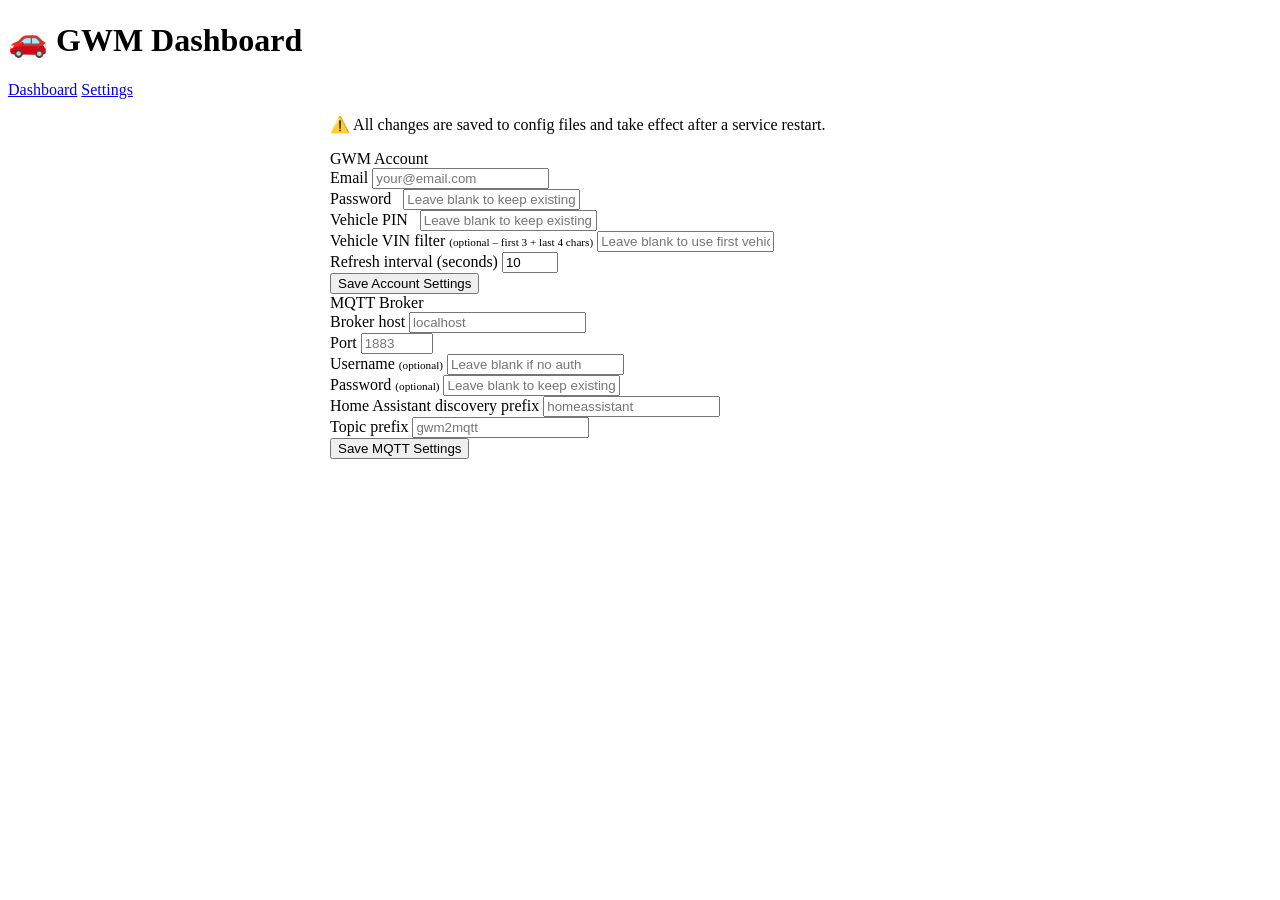
==== static/settings.html @ 9da3577c "Add web dashboard with live status, commands, and settings - New HTTP server (axum, port 8080) start" ====
<!DOCTYPE html>
<html lang="en">
<head>
  <meta charset="UTF-8">
  <meta name="viewport" content="width=device-width, initial-scale=1.0">
  <title>GWM Dashboard – Settings</title>
  <link rel="stylesheet" href="/style.css">
</head>
<body>
  <header>
    <h1>&#x1F697; GWM Dashboard</h1>
    <nav>
      <a href="/">Dashboard</a>
      <a href="/settings" class="active">Settings</a>
    </nav>
  </header>

  <main>
    <div class="card" style="max-width:620px;margin:0 auto">

      <p class="notice">
        &#x26A0;&#xFE0F; All changes are saved to config files and take effect after a service restart.
      </p>

      <!-- GWM Account -->
      <div class="form-section">
        <div class="form-section-title">GWM Account</div>

        <div class="form-group">
          <label>Email</label>
          <input type="email" id="email" placeholder="your@email.com" autocomplete="username">
        </div>
        <div class="form-group">
          <label>Password &nbsp;<span id="pw-hint" style="font-size:0.7rem;color:var(--text-muted)"></span></label>
          <input type="password" id="password" placeholder="Leave blank to keep existing" autocomplete="current-password">
        </div>
        <div class="form-group">
          <label>Vehicle PIN &nbsp;<span id="pin-hint" style="font-size:0.7rem;color:var(--text-muted)"></span></label>
          <input type="password" id="pin" placeholder="Leave blank to keep existing" maxlength="8">
        </div>
        <div class="form-group">
          <label>Vehicle VIN filter <span style="font-size:0.7rem;color:var(--border)">(optional – first 3 + last 4 chars)</span></label>
          <input type="text" id="vehicle-vin" placeholder="Leave blank to use first vehicle" maxlength="17">
        </div>
        <div class="form-group">
          <label>Refresh interval (seconds)</label>
          <input type="number" id="refresh-interval" min="5" max="300" value="10">
        </div>

        <button class="btn btn-primary" onclick="saveCredentials()">Save Account Settings</button>
        <div id="creds-feedback" class="feedback-msg"></div>
      </div>

      <!-- MQTT -->
      <div class="form-section">
        <div class="form-section-title">MQTT Broker</div>

        <div class="form-group">
          <label>Broker host</label>
          <input type="text" id="mqtt-broker" placeholder="localhost">
        </div>
        <div class="form-group">
          <label>Port</label>
          <input type="number" id="mqtt-port" placeholder="1883" min="1" max="65535">
        </div>
        <div class="form-group">
          <label>Username <span style="font-size:0.7rem;color:var(--border)">(optional)</span></label>
          <input type="text" id="mqtt-user" placeholder="Leave blank if no auth" autocomplete="off">
        </div>
        <div class="form-group">
          <label>Password <span style="font-size:0.7rem;color:var(--border)">(optional)</span></label>
          <input type="password" id="mqtt-password" placeholder="Leave blank to keep existing" autocomplete="off">
        </div>
        <div class="form-group">
          <label>Home Assistant discovery prefix</label>
          <input type="text" id="mqtt-discovery" placeholder="homeassistant">
        </div>
        <div class="form-group">
          <label>Topic prefix</label>
          <input type="text" id="mqtt-prefix" placeholder="gwm2mqtt">
        </div>

        <button class="btn btn-primary" onclick="saveMqtt()">Save MQTT Settings</button>
        <div id="mqtt-feedback" class="feedback-msg"></div>
      </div>

    </div>
  </main>

  <div class="toast-container" id="toasts"></div>
  <script src="/app.js"></script>
  <script>
    async function loadSettings() {
      try {
        const data = await fetch('/api/config').then(r => r.json());

        const c = data.credentials || {};
        document.getElementById('email').value = c.email || '';
        document.getElementById('pw-hint').textContent  = c.hasPassword ? '(password saved)' : '(not set)';
        document.getElementById('pin-hint').textContent = c.hasPin      ? '(PIN saved)'      : '(not set)';
        document.getElementById('vehicle-vin').value       = c.vehicleVin       || '';
        document.getElementById('refresh-interval').value  = c.refreshInterval  || 10;

        const m = data.mqtt || {};
        document.getElementById('mqtt-broker').value    = m.broker        || '';
        document.getElementById('mqtt-port').value      = m.port          || 1883;
        document.getElementById('mqtt-user').value      = m.user          || '';
        document.getElementById('mqtt-discovery').value = m.discoveryTopic || 'homeassistant';
        document.getElementById('mqtt-prefix').value    = m.topicPrefix   || 'gwm2mqtt';
      } catch (e) {
        showToast('Failed to load settings', 'error');
      }
    }

    async function saveCredentials() {
      const result = await apiPost('/api/config/credentials', {
        email:           document.getElementById('email').value,
        password:        document.getElementById('password').value,
        pin:             document.getElementById('pin').value,
        vehicleVin:      document.getElementById('vehicle-vin').value,
        refreshInterval: parseInt(document.getElementById('refresh-interval').value) || 10,
      });
      const el = document.getElementById('creds-feedback');
      el.textContent   = result.message;
      el.style.color   = result.success ? 'var(--success)' : 'var(--danger)';
      if (result.success) {
        document.getElementById('password').value = '';
        document.getElementById('pin').value      = '';
        loadSettings();
      }
    }

    async function saveMqtt() {
      const result = await apiPost('/api/config/mqtt', {
        broker:        document.getElementById('mqtt-broker').value,
        port:          parseInt(document.getElementById('mqtt-port').value) || 1883,
        user:          document.getElementById('mqtt-user').value,
        password:      document.getElementById('mqtt-password').value,
        discoveryTopic: document.getElementById('mqtt-discovery').value,
        topicPrefix:   document.getElementById('mqtt-prefix').value,
      });
      const el = document.getElementById('mqtt-feedback');
      el.textContent = result.message;
      el.style.color = result.success ? 'var(--success)' : 'var(--danger)';
      if (result.success) {
        document.getElementById('mqtt-password').value = '';
      }
    }

    loadSettings();
  </script>
</body>
</html>
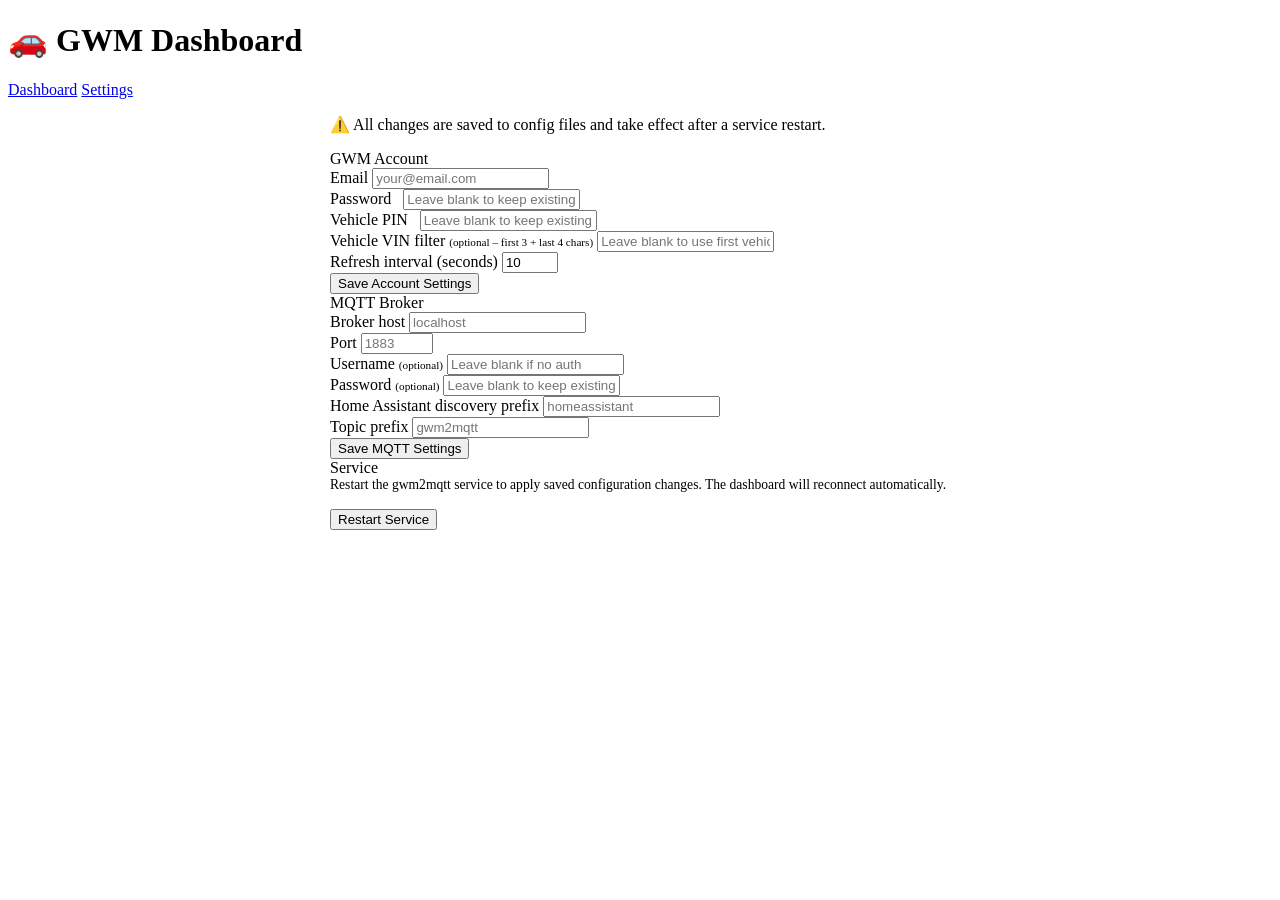
==== commit e42aa8ac: "Bump version to 0.3.3: credential encryption and service restart - Add AES-256-GCM encryption for cr" ====
--- a/static/settings.html
+++ b/static/settings.html
@@ -84,6 +84,17 @@
         <div id="mqtt-feedback" class="feedback-msg"></div>
       </div>
 
+      <!-- Service -->
+      <div class="form-section">
+        <div class="form-section-title">Service</div>
+        <p style="font-size:0.85rem;color:var(--text-muted);margin:0 0 1rem">
+          Restart the gwm2mqtt service to apply saved configuration changes.
+          The dashboard will reconnect automatically.
+        </p>
+        <button class="btn btn-danger" id="restart-btn" onclick="confirmRestart()">Restart Service</button>
+        <div id="restart-feedback" class="feedback-msg"></div>
+      </div>
+
     </div>
   </main>
 
@@ -147,6 +158,39 @@
       }
     }
 
+    async function confirmRestart() {
+      if (!confirm('Restart the gwm2mqtt service?\n\nThe dashboard will be unavailable for a few seconds.')) return;
+      const btn = document.getElementById('restart-btn');
+      const fb  = document.getElementById('restart-feedback');
+      btn.disabled = true;
+      btn.textContent = 'Restarting…';
+      fb.style.color = 'var(--text-muted)';
+      fb.textContent = 'Sending restart request…';
+      try {
+        await fetch('/api/restart', { method: 'POST' });
+      } catch (_) { /* expected — connection drops on restart */ }
+      fb.textContent = 'Service restarting — reconnecting…';
+      pollUntilBack();
+    }
+
+    function pollUntilBack() {
+      const fb  = document.getElementById('restart-feedback');
+      const btn = document.getElementById('restart-btn');
+      const interval = setInterval(async () => {
+        try {
+          const r = await fetch('/api/status');
+          if (r.ok) {
+            clearInterval(interval);
+            fb.style.color   = 'var(--success)';
+            fb.textContent   = 'Service restarted successfully.';
+            btn.disabled     = false;
+            btn.textContent  = 'Restart Service';
+            showToast('Service restarted', 'success');
+          }
+        } catch (_) { /* still down */ }
+      }, 2000);
+    }
+
     loadSettings();
   </script>
 </body>
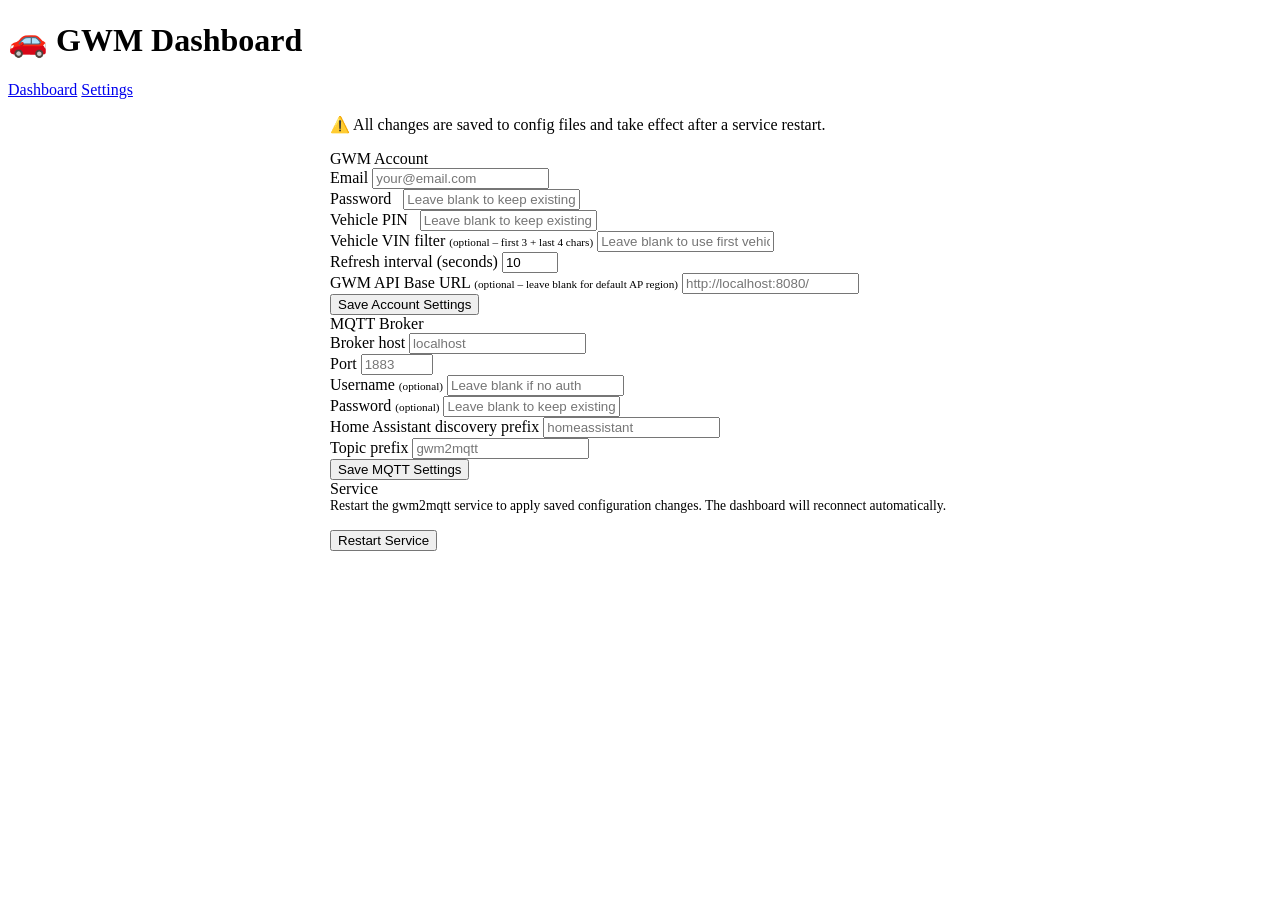
==== commit b291fe5c: "Bump to v0.5.0: configurable base URL, AC settings toggle, updated docs - Add runtime-configurable G" ====
--- a/static/settings.html
+++ b/static/settings.html
@@ -46,6 +46,10 @@
           <label>Refresh interval (seconds)</label>
           <input type="number" id="refresh-interval" min="5" max="300" value="10">
         </div>
+        <div class="form-group">
+          <label>GWM API Base URL <span style="font-size:0.7rem;color:var(--border)">(optional – leave blank for default AP region)</span></label>
+          <input type="text" id="base-url" placeholder="http://localhost:8080/" autocomplete="off" spellcheck="false">
+        </div>
 
         <button class="btn btn-primary" onclick="saveCredentials()">Save Account Settings</button>
         <div id="creds-feedback" class="feedback-msg"></div>
@@ -111,6 +115,7 @@
         document.getElementById('pin-hint').textContent = c.hasPin      ? '(PIN saved)'      : '(not set)';
         document.getElementById('vehicle-vin').value       = c.vehicleVin       || '';
         document.getElementById('refresh-interval').value  = c.refreshInterval  || 10;
+        document.getElementById('base-url').value           = c.baseUrl           || '';
 
         const m = data.mqtt || {};
         document.getElementById('mqtt-broker').value    = m.broker        || '';
@@ -123,13 +128,25 @@
       }
     }
 
+    function normalizeBaseUrl(raw) {
+      let s = raw.trim();
+      if (!s) return '';
+      if (!/^https?:\/\//i.test(s)) s = 'https://' + s;
+      if (!s.endsWith('/')) s += '/';
+      return s;
+    }
+
     async function saveCredentials() {
+      const rawUrl = document.getElementById('base-url').value;
+      const baseUrl = normalizeBaseUrl(rawUrl);
+      document.getElementById('base-url').value = baseUrl;
       const result = await apiPost('/api/config/credentials', {
         email:           document.getElementById('email').value,
         password:        document.getElementById('password').value,
         pin:             document.getElementById('pin').value,
         vehicleVin:      document.getElementById('vehicle-vin').value,
         refreshInterval: parseInt(document.getElementById('refresh-interval').value) || 10,
+        baseUrl,
       });
       const el = document.getElementById('creds-feedback');
       el.textContent   = result.message;
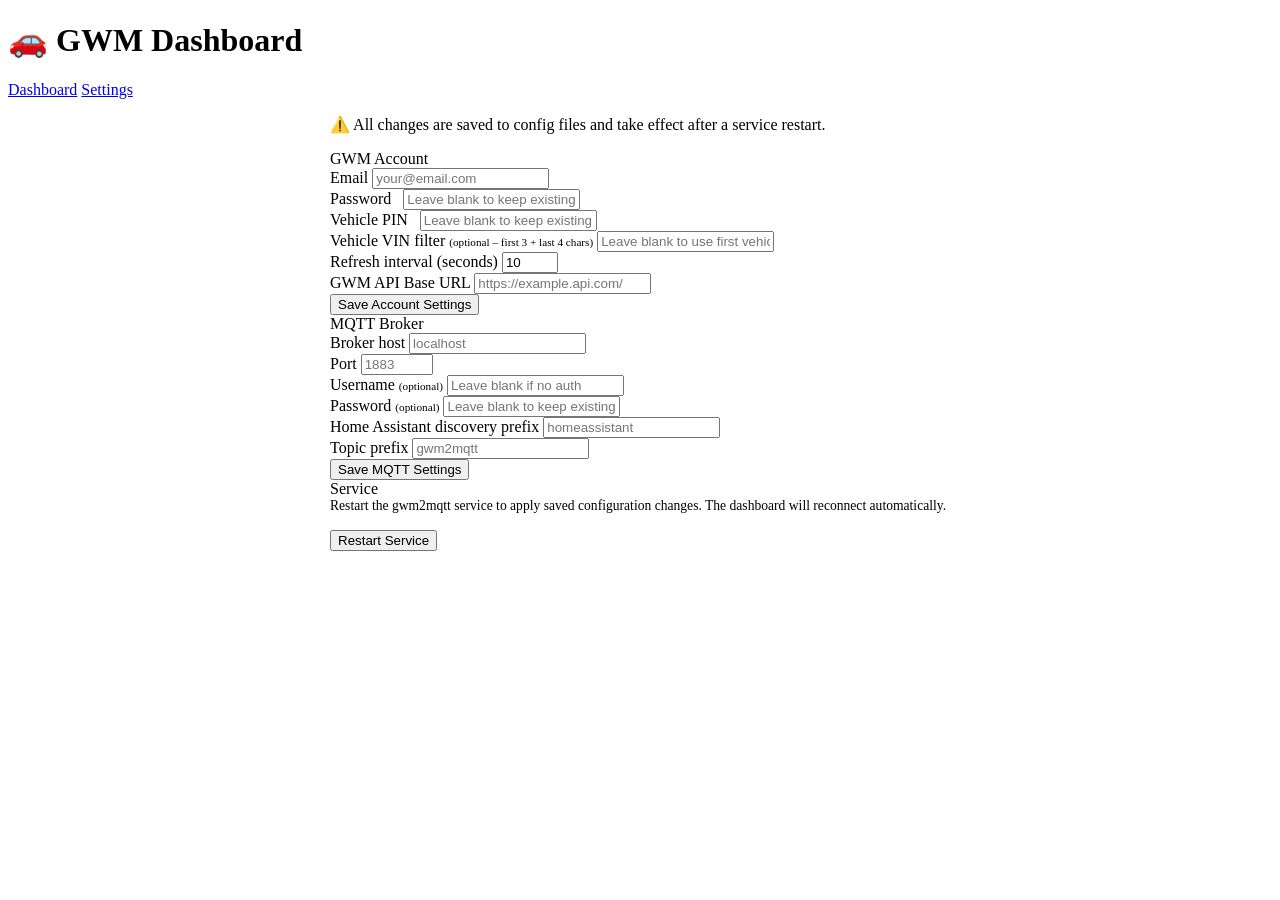
==== commit 0f166674: "Refactor base URL: plain file storage, in-memory cache, no panics, server validation - Move baseUrl " ====
--- a/static/settings.html
+++ b/static/settings.html
@@ -47,8 +47,8 @@
           <input type="number" id="refresh-interval" min="5" max="300" value="10">
         </div>
         <div class="form-group">
-          <label>GWM API Base URL <span style="font-size:0.7rem;color:var(--border)">(optional – leave blank for default AP region)</span></label>
-          <input type="text" id="base-url" placeholder="http://localhost:8080/" autocomplete="off" spellcheck="false">
+          <label>GWM API Base URL</label>
+          <input type="text" id="base-url" placeholder="https://example.api.com/" autocomplete="off" spellcheck="false" required>
         </div>
 
         <button class="btn btn-primary" onclick="saveCredentials()">Save Account Settings</button>
@@ -115,7 +115,7 @@
         document.getElementById('pin-hint').textContent = c.hasPin      ? '(PIN saved)'      : '(not set)';
         document.getElementById('vehicle-vin').value       = c.vehicleVin       || '';
         document.getElementById('refresh-interval').value  = c.refreshInterval  || 10;
-        document.getElementById('base-url').value           = c.baseUrl           || '';
+        document.getElementById('base-url').value           = c.baseUrl;
 
         const m = data.mqtt || {};
         document.getElementById('mqtt-broker').value    = m.broker        || '';
@@ -139,6 +139,12 @@
     async function saveCredentials() {
       const rawUrl = document.getElementById('base-url').value;
       const baseUrl = normalizeBaseUrl(rawUrl);
+      if (!baseUrl) {
+        const el = document.getElementById('creds-feedback');
+        el.textContent = 'Base URL is required.';
+        el.style.color = 'var(--danger)';
+        return;
+      }
       document.getElementById('base-url').value = baseUrl;
       const result = await apiPost('/api/config/credentials', {
         email:           document.getElementById('email').value,
